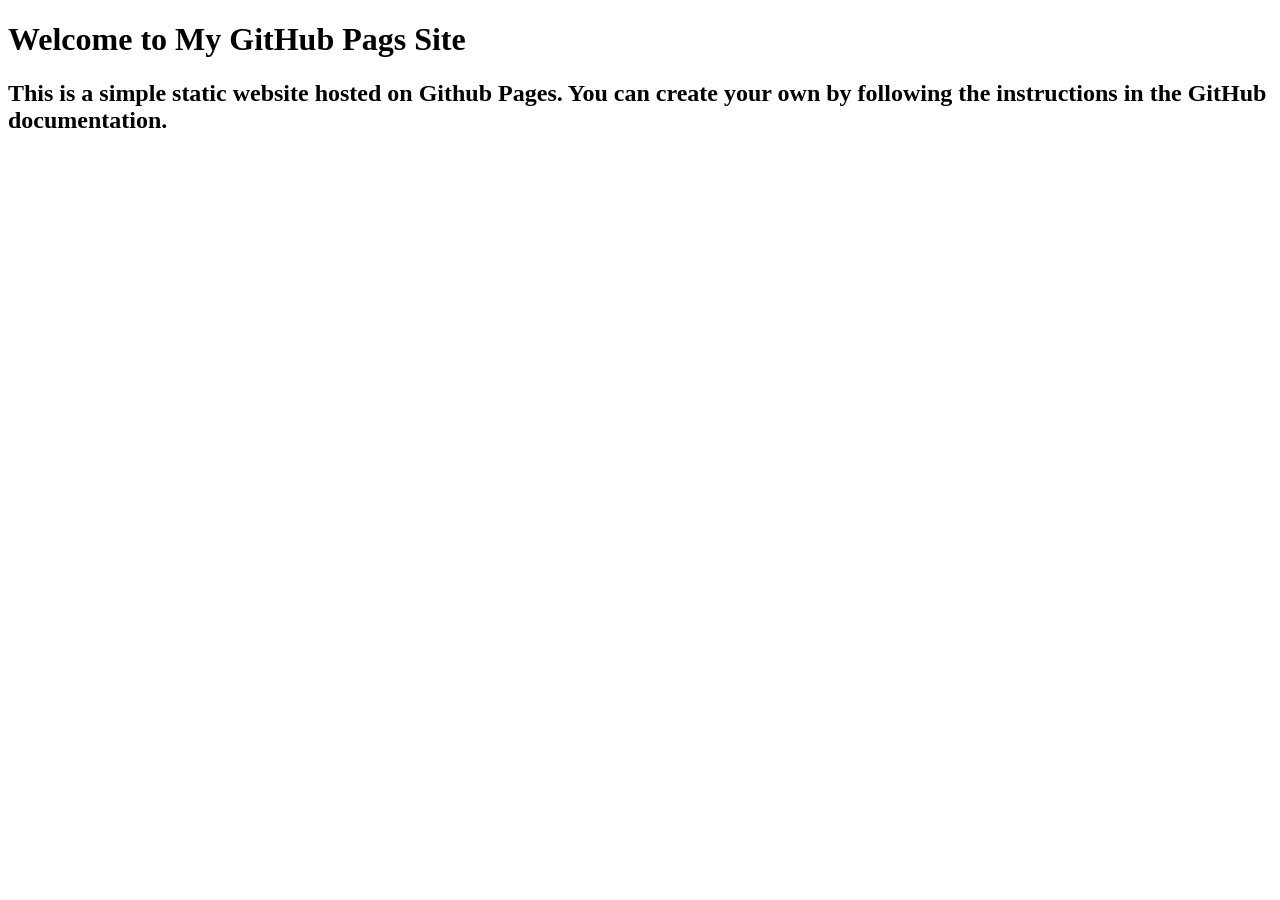
==== index.html @ 0e042bf4 "initial commit" ====
<!DOCTYPE html>
<html lang="en">
<head>
    
    <title>Hosting Using Github Pages</title>
</head>
<body>
    <h1>Welcome to My GitHub Pags Site</h1>
    <h2>
        This is a simple static website hosted on Github Pages. You can create your own by following the instructions in the GitHub documentation.
    </h2>
</body>
</html>
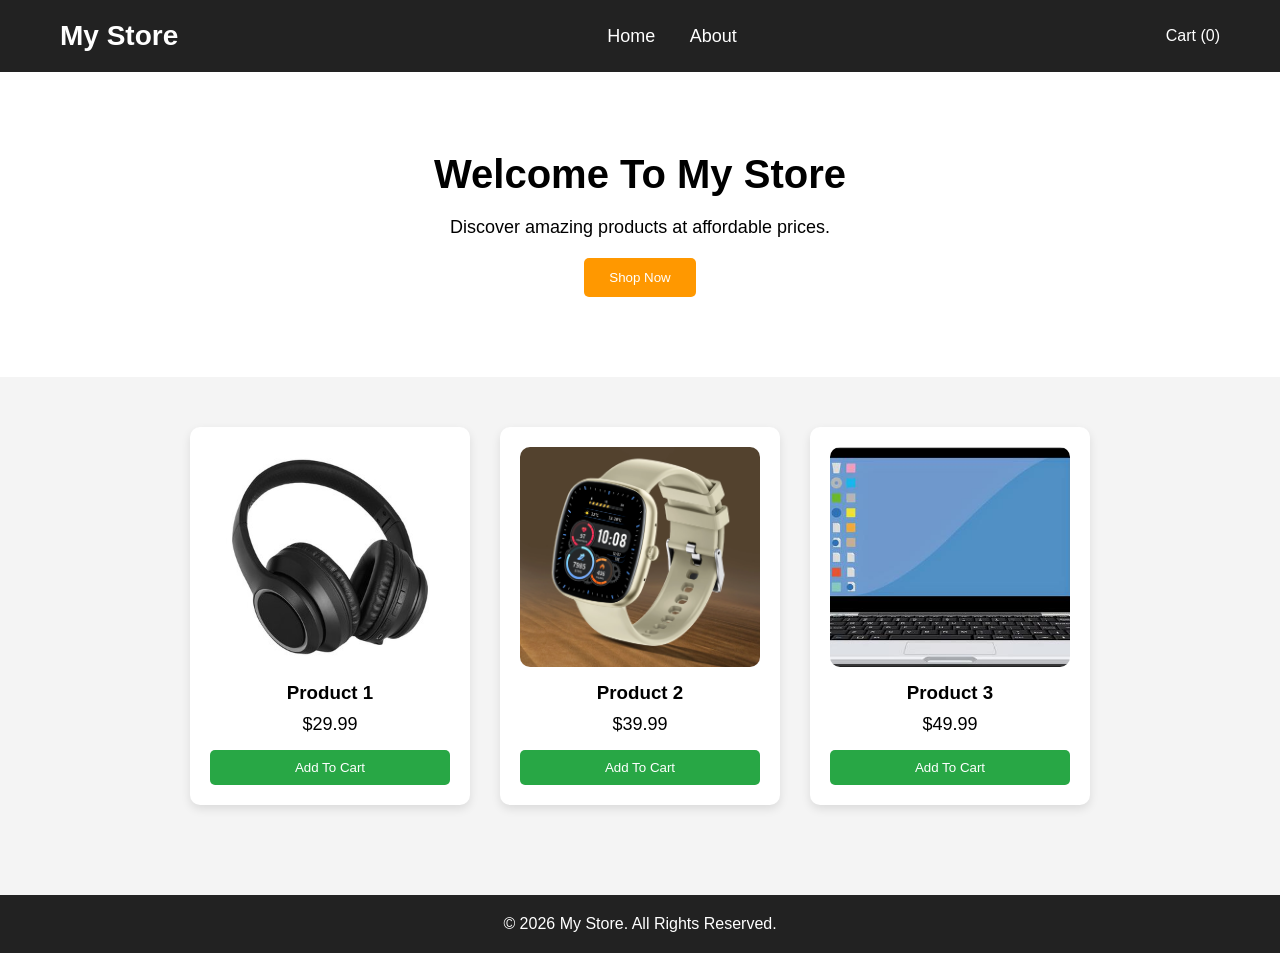
==== commit 166ff616: "added images" ====
--- a/index.html
+++ b/index.html
@@ -1,13 +1,60 @@
 <!DOCTYPE html>
 <html lang="en">
 <head>
-    
-    <title>Hosting Using Github Pages</title>
+    <meta charset="UTF-8">
+    <meta name="viewport" content="width=device-width, initial-scale=1.0">
+    <title>My Store</title>
+    <link rel="stylesheet" href="styles.css">
 </head>
 <body>
-    <h1>Welcome to My GitHub Pags Site</h1>
-    <h2>
-        This is a simple static website hosted on Github Pages. You can create your own by following the instructions in the GitHub documentation.
-    </h2>
+
+    <header>
+        <div class="logo">My Store</div>
+
+        <nav>
+            <a href="index.html">Home</a>
+            <a href="about.html">About</a>
+        </nav>
+
+        <div class="cart">
+            <a href="#">Cart (0)</a>
+        </div>
+    </header>
+
+    <section class="hero">
+        <h1>Welcome To My Store</h1>
+        <p>Discover amazing products at affordable prices.</p>
+        <button>Shop Now</button>
+    </section>
+
+    <section class="products">
+
+        <div class="product-card">
+            <img src="./images/headphons.jpg" alt="Product">
+            <h3>Product 1</h3>
+            <p>$29.99</p>
+            <button>Add To Cart</button>
+        </div>
+
+        <div class="product-card">
+            <img src="./images/smartwatch.jpg" alt="Product">
+            <h3>Product 2</h3>
+            <p>$39.99</p>
+            <button>Add To Cart</button>
+        </div>
+
+        <div class="product-card">
+            <img src="./images/laptop.jpg" alt="Product">
+            <h3>Product 3</h3>
+            <p>$49.99</p>
+            <button>Add To Cart</button>
+        </div>
+
+    </section>
+
+    <footer>
+        <p>&copy; 2026 My Store. All Rights Reserved.</p>
+    </footer>
+
 </body>
 </html>
--- a/styles.css
+++ b/styles.css
@@ -0,0 +1,165 @@
+*{
+    margin:0;
+    padding:0;
+    box-sizing:border-box;
+    font-family:Arial, sans-serif;
+}
+
+body{
+    background:#f4f4f4;
+}
+
+/* Header */
+
+header{
+    display:flex;
+    justify-content:space-between;
+    align-items:center;
+    padding:20px 60px;
+    background:#222;
+}
+
+.logo{
+    color:white;
+    font-size:28px;
+    font-weight:bold;
+}
+
+nav a{
+    color:white;
+    text-decoration:none;
+    margin:0 15px;
+    font-size:18px;
+}
+
+nav a:hover{
+    color:#ff9800;
+}
+
+.cart a{
+    color:white;
+    text-decoration:none;
+}
+
+/* Hero Section */
+
+.hero{
+    text-align:center;
+    padding:80px 20px;
+    background:white;
+}
+
+.hero h1,
+.hero h2{
+    font-size:40px;
+    margin-bottom:20px;
+}
+
+.hero p{
+    font-size:18px;
+    margin-bottom:20px;
+}
+
+.hero button{
+    padding:12px 25px;
+    border:none;
+    background:#ff9800;
+    color:white;
+    cursor:pointer;
+    border-radius:5px;
+}
+
+.hero button:hover{
+    background:#e68900;
+}
+
+/* Products */
+
+/* Products */
+
+.products{
+    display:flex;
+    justify-content:center;
+    gap:30px;
+    padding:50px;
+    flex-wrap:wrap;
+}
+
+.product-card{
+    width:280px;
+    background:white;
+    border-radius:10px;
+    padding:20px;
+    text-align:center;
+    box-shadow:0 4px 10px rgba(0,0,0,0.1);
+
+    display:flex;
+    flex-direction:column;
+}
+
+.product-card img{
+    width:100%;
+    height:220px;
+    object-fit:cover;
+    border-radius:10px;
+}
+
+.product-card h3{
+    margin:15px 0 10px;
+}
+
+.product-card p{
+    font-size:18px;
+    margin-bottom:15px;
+}
+
+.product-card button{
+    margin-top:auto;
+    padding:10px 20px;
+    border:none;
+    background:#28a745;
+    color:white;
+    cursor:pointer;
+    border-radius:5px;
+}
+
+.product-card button:hover{
+    background:#218838;
+}
+
+/* About Page */
+
+.about-content{
+    max-width:900px;
+    margin:50px auto;
+    padding:20px;
+    background:white;
+    border-radius:10px;
+}
+
+.about-content h2{
+    margin-bottom:15px;
+}
+
+.about-content p{
+    margin-bottom:20px;
+    line-height:1.6;
+}
+
+.about-content ul{
+    margin-left:20px;
+}
+
+.about-content li{
+    margin-bottom:10px;
+}
+
+/* Footer */
+
+footer{
+    text-align:center;
+    background:#222;
+    color:white;
+    padding:20px;
+    margin-top:40px;
+}
